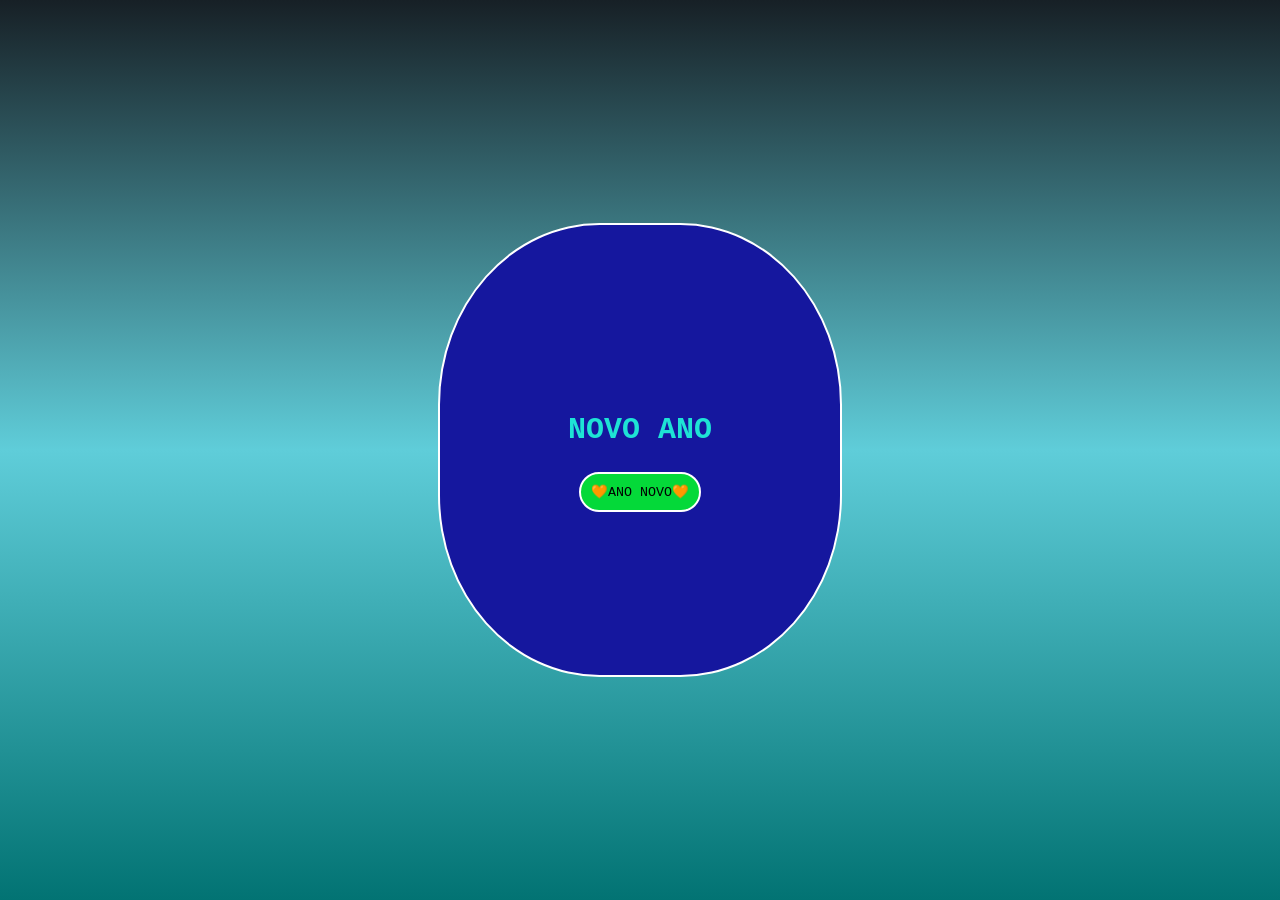
==== index.html @ cf469858 "NT" ====
<!DOCTYPE html>
<html lang="pt-br">
<head>
    <meta charset="UTF-8">
    <meta name="viewport" content="width=device-width, initial-scale=1.0">
    <link rel="stylesheet" href="style.css">
    <link rel="shortcut icon" href="https://img.freepik.com/vetores-premium/pixel-art-presente-de-natal-presente-de-pixel_158677-1528.jpg" type="image/x-icon">
    <title>NATAL</title>
</head>
<body>
        <div class="box">
            <h2>NOVO ANO</h2>
            <div>
                <a href="pag2.html" target="_blank"><button>🧡ANO NOVO🧡</button></a>
                <audio src="" loop autoplay></audio>
                
            </div>
        </div>
    </div>

    <script src="script.js"></script>
</body>
</html>
---- style.css ----
body{
    display: flex;
    justify-content: center;
    align-items: center;
    height: 100vh;
    margin: 0;
    /* FUNDO */
    background-image: linear-gradient(#172026,#5fcdd9,#027373);
}

*{
    font-family: 'Courier New', Courier, monospace;
}
.box{
    font-size: 20px;
    color: #1ee3d5;
    height: 450px;
    width: 400px;
    border-radius: 40%;
    background: #15179e;
    flex-direction: column;
    display: flex;
    align-items: center;
    justify-content: center;
    animation: mover 15s infinite;
    border: 2px solid white;
}

@keyframes mover {
    0% { transform: translateX(0); } /* Começa na posição inicial */
    50% { transform: translateX(100px); } /* Move 100px para a direita */
    100% { transform: translateX(0); } /* Volta à posição inicial */
  }

button{
    background-color: #04d939;
    padding: 10px;
    border-radius: 20px;
    border: 2px solid white;
    transition: transform 0,3s, background-color 0.3s ease;
}

a{
    font-family: 'Franklin Gothic Medium', 'Arial Narrow', Arial, sans-serif;
    color: white;
}

button:hover{
    background-color: #03a63c;
    transform: scale(1.1);
}
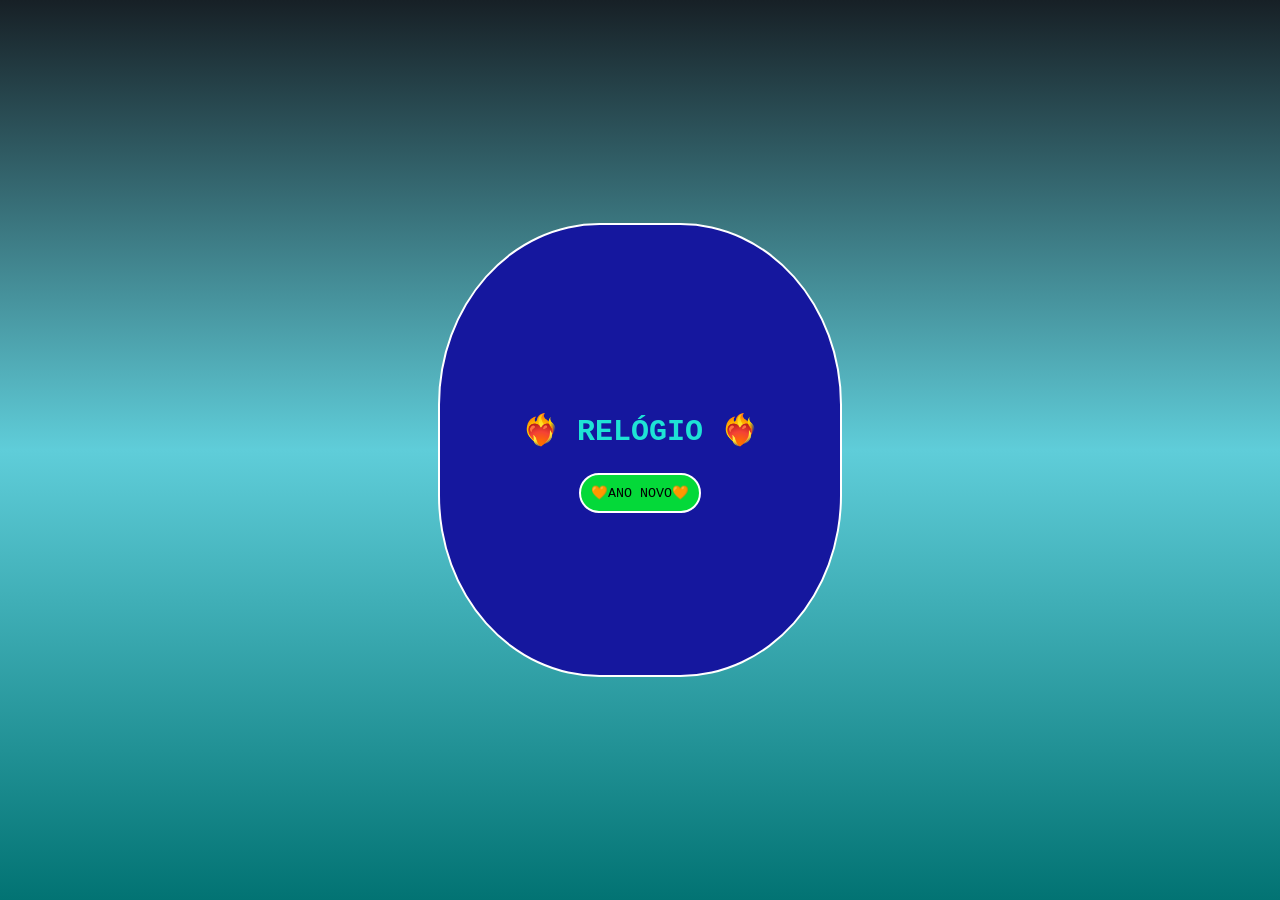
==== commit 7afe6874: "index.html" ====
--- a/index.html
+++ b/index.html
@@ -9,7 +9,7 @@
 </head>
 <body>
         <div class="box">
-            <h2>NOVO ANO</h2>
+            <h2>❤️‍🔥 RELÓGIO ❤️‍🔥</h2>
             <div>
                 <a href="pag2.html" target="_blank"><button>🧡ANO NOVO🧡</button></a>
                 <audio src="" loop autoplay></audio>
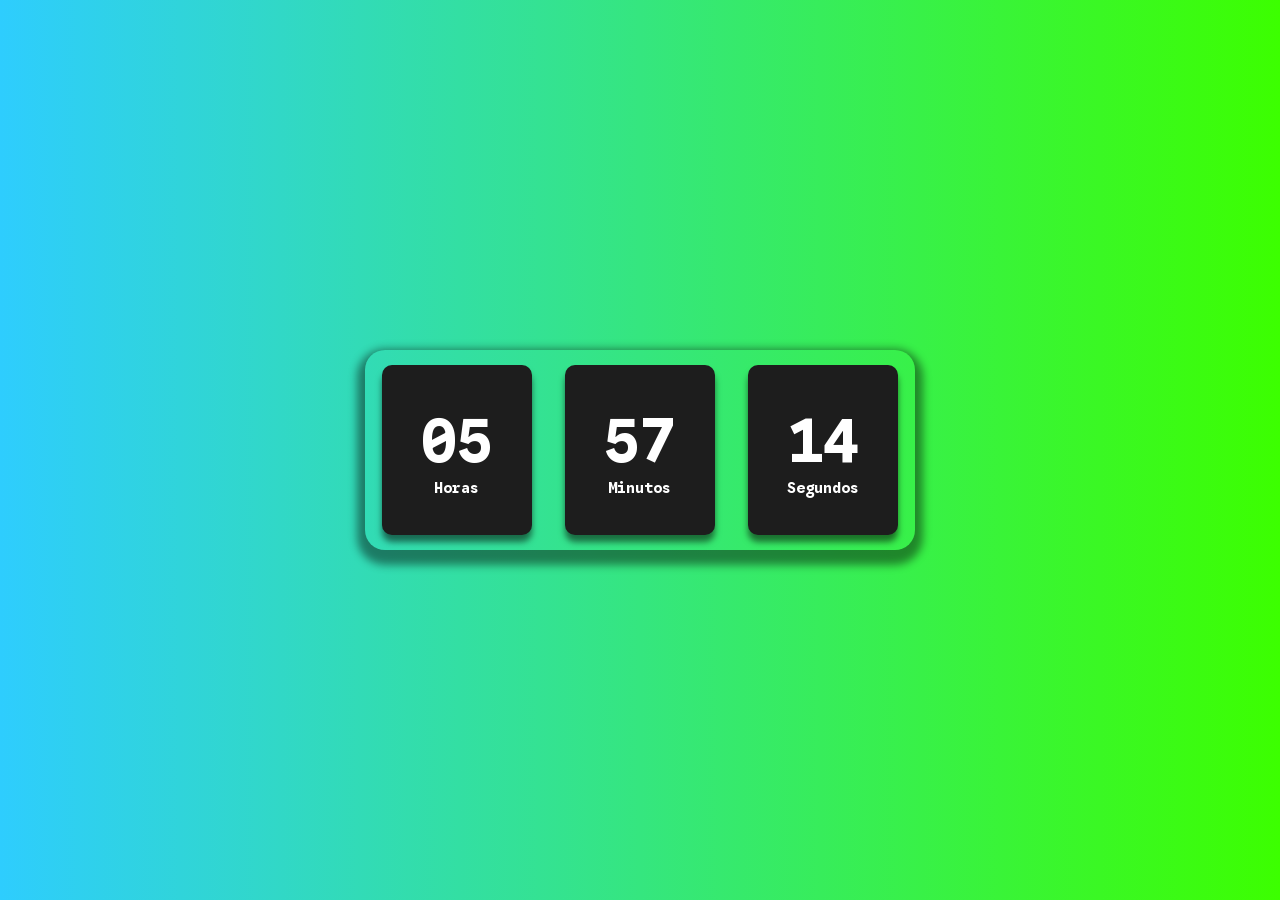
==== commit 59e2eace: "relogio=check" ====
--- a/index.html
+++ b/index.html
@@ -1,23 +1,28 @@
-<!DOCTYPE html>
-<html lang="pt-br">
-<head>
-    <meta charset="UTF-8">
-    <meta name="viewport" content="width=device-width, initial-scale=1.0">
-    <link rel="stylesheet" href="style.css">
-    <link rel="shortcut icon" href="https://img.freepik.com/vetores-premium/pixel-art-presente-de-natal-presente-de-pixel_158677-1528.jpg" type="image/x-icon">
-    <title>NATAL</title>
-</head>
-<body>
-        <div class="box">
-            <h2>❤️‍🔥 RELÓGIO ❤️‍🔥</h2>
-            <div>
-                <a href="pag2.html" target="_blank"><button>🧡ANO NOVO🧡</button></a>
-                <audio src="" loop autoplay></audio>
-                
-            </div>
-        </div>
-    </div>
-
-    <script src="script.js"></script>
-</body>
+<!DOCTYPE html>
+<html lang="pt-br">
+<head>
+    <meta charset="UTF-8">
+    <meta name="viewport" content="width=device-width, initial-scale=1.0">
+    <link rel="stylesheet" href="assets/css/style.css">
+    <title>RELÓGIO</title>
+</head>
+<body>
+    <div class="relogio">
+        <div>
+            <span id="horas">00</span>
+            <span class="tempo">Horas</span>
+        </div>
+
+        <div>
+            <span id="minutos">00</span>
+            <span class="tempo">Minutos</span>
+        </div>
+
+        <div>
+            <span id="segundos">00</span>
+            <span class="tempo">Segundos</span>
+        </div>
+    </div>
+    <script src="assets/js/index.js"></script>
+</body>
 </html>
--- a/assets/css/style.css
+++ b/assets/css/style.css
@@ -0,0 +1,49 @@
+@import url('https://fonts.googleapis.com/css2?family=DM+Serif+Text:ital@0;1&family=Google+Sans+Code:ital,wght@0,300..800;1,300..800&display=swap');
+*{
+    margin: 0;
+    padding: 0;
+    box-sizing: border-box;
+    font-family: "Google Sans Code", monospace, sans-serif  ;
+}
+
+body{
+    height: 100vh;
+    background-image: linear-gradient(to right, #2ecdfe, #3cff00);
+    display: flex;
+    align-items: center;
+    justify-content: center;
+}
+
+.relogio{
+        display: flex;
+        align-items: center;
+        justify-content: space-around;
+        height: 200px;
+        width: 550px;
+        border: transparent;
+        border-radius: 20px;
+        box-shadow: 0px 7px 8px 8px #00000070;
+}
+
+.relogio div {
+    height: 170px;
+    width: 150px;
+    display: flex;
+    flex-direction: column;
+    align-items: center;
+    justify-content: center;
+    color: #fff;
+    background: #1d1d1d;
+    border-radius: 10px;
+    border: transparent;
+    box-shadow: 0px 7px 6px #00000086;
+}
+
+.relogio span{
+     font-weight: bolder;
+     font-size: 60px;
+}
+
+.relogio span.tempo{
+    font-size: 15px;
+}
